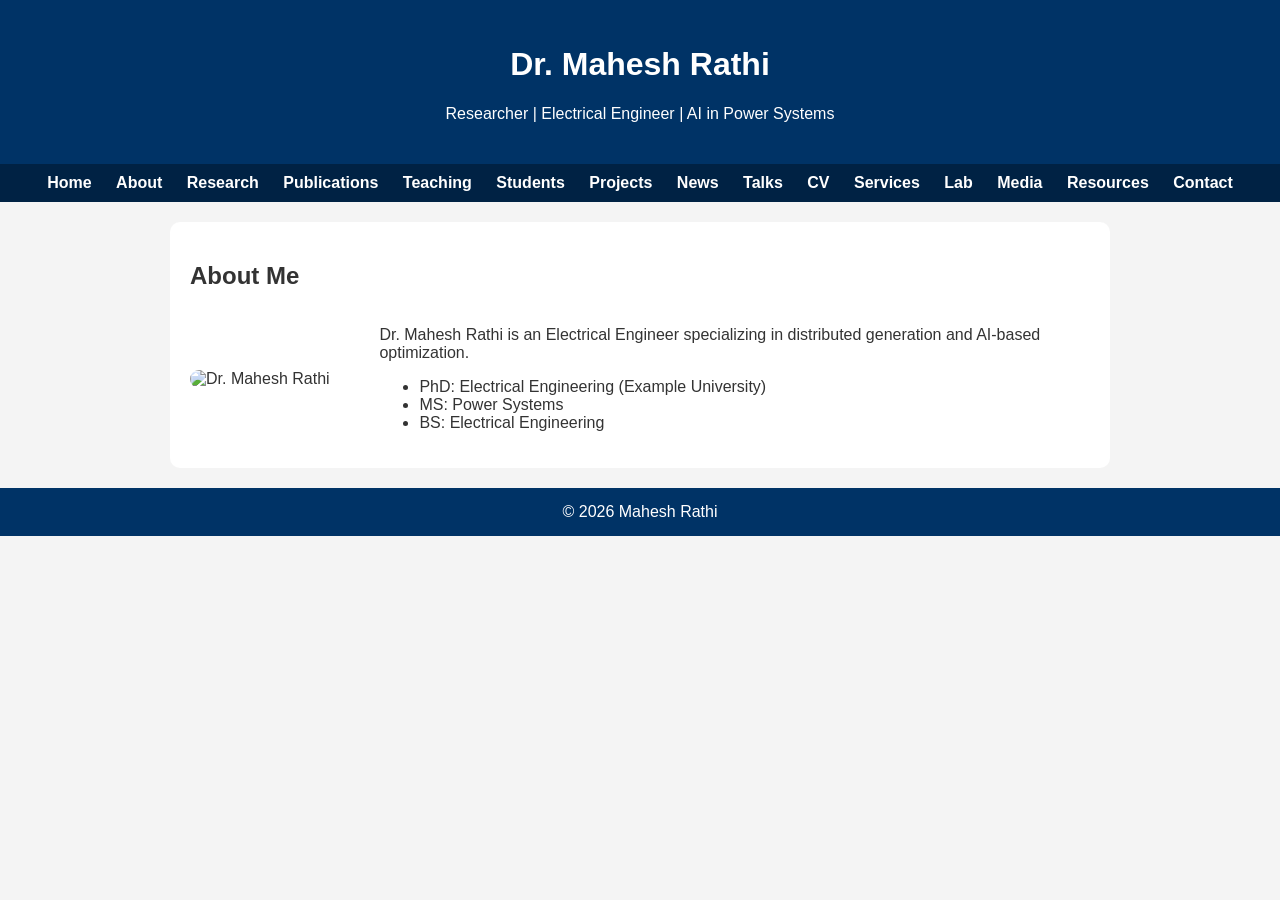
==== about.html @ 7fb6ad46 "Update about.html" ====
<!DOCTYPE html>
<html>
<head>
<title>Home | Mahesh Rathi</title>
<link rel="stylesheet" href="style.css">
</head>

<body>

<header>
<h1>Dr. Mahesh Rathi</h1>
<p>Researcher | Electrical Engineer | AI in Power Systems</p>
</header>

<!-- NAV -->
<!-- paste nav here -->

  <nav>
<a href="index.html">Home</a>
<a href="about.html">About</a>
<a href="research.html">Research</a>
<a href="publications.html">Publications</a>
<a href="teaching.html">Teaching</a>
<a href="students.html">Students</a>
<a href="projects.html">Projects</a>
<a href="news.html">News</a>
<a href="talks.html">Talks</a>
<a href="cv.html">CV</a>
<a href="services.html">Services</a>
<a href="lab.html">Lab</a>
<a href="media.html">Media</a>
<a href="resources.html">Resources</a>
<a href="contact.html">Contact</a>
</nav>

<section>
  <h2>About Me</h2>

  <div style="display: flex; align-items: center; gap: 20px;">

    <img src="images/mahesh.jpg" alt="Dr. Mahesh Rathi"
         style="width: 180px; border-radius: 10px;">

    <div>
      <p>
        Dr. Mahesh Rathi is an Electrical Engineer specializing in distributed generation and AI-based optimization.
      </p>

      <ul>
        <li>PhD: Electrical Engineering (Example University)</li>
        <li>MS: Power Systems</li>
        <li>BS: Electrical Engineering</li>
      </ul>
    </div>

  </div>
</section>

  <footer>© 2026 Mahesh Rathi</footer>
---- style.css ----
body{
    font-family: Arial, sans-serif;
    margin:0;
    background:#f4f4f4;
    color:#333;
}

header{
    background:#003366;
    color:white;
    padding:25px;
    text-align:center;
}

nav{
    background:#002244;
    text-align:center;
    padding:10px;
}

nav a{
    color:white;
    margin:10px;
    text-decoration:none;
    font-weight:bold;
}

nav a:hover{
    text-decoration:underline;
}

section{
    max-width:900px;
    margin:20px auto;
    background:white;
    padding:20px;
    border-radius:10px;
}

footer{
    text-align:center;
    padding:15px;
    background:#003366;
    color:white;
    margin-top:20px;
}

img{
    max-width:100%;
    border-radius:10px;
}

/* MEDIA GALLERY */

.gallery{
    display:flex;
    flex-wrap:wrap;
    gap:20px;
    justify-content:center;
}

.gallery img{
    width:300px;
    border-radius:10px;
    box-shadow:0 0 10px rgba(0,0,0,0.2);
}
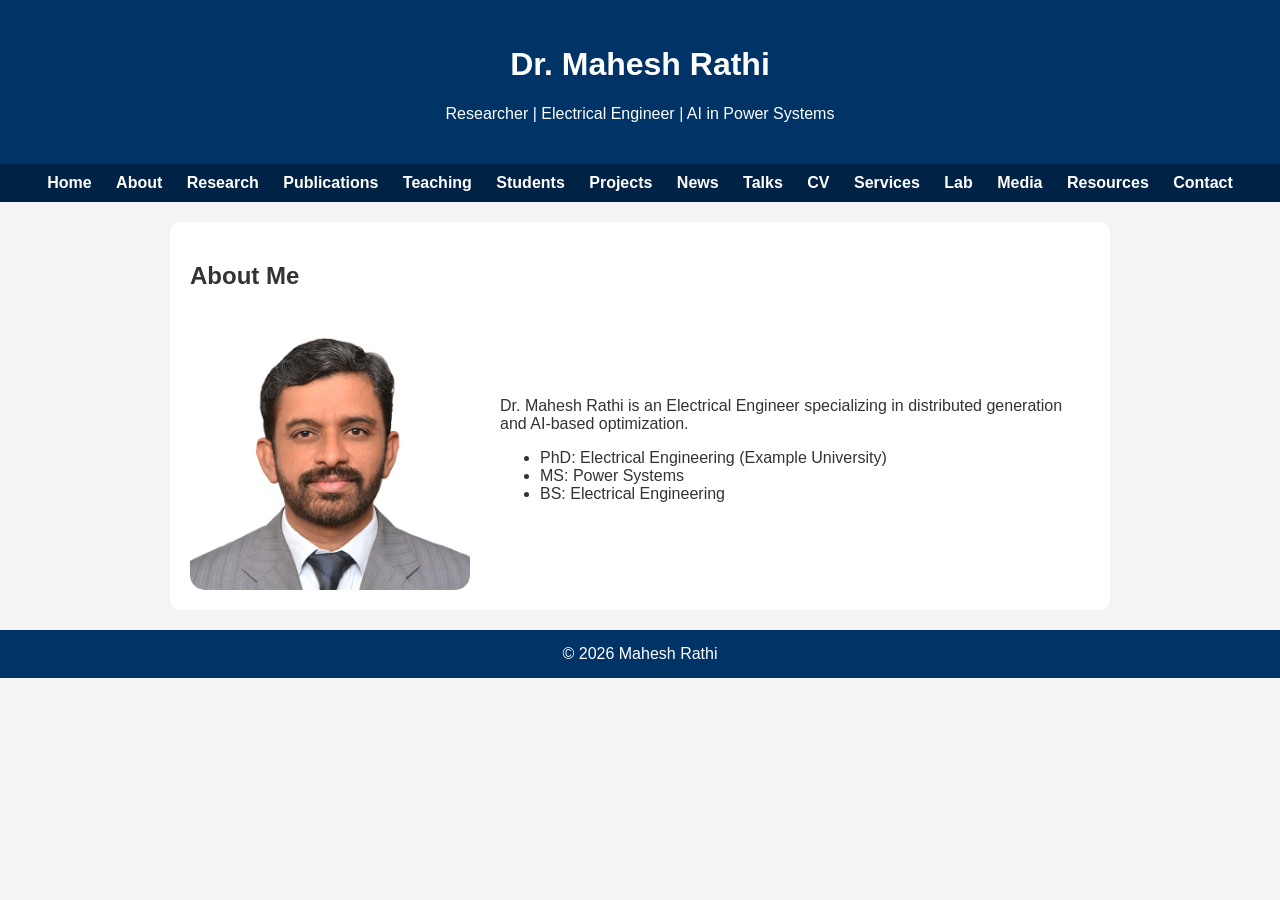
==== commit d74c3692: "Update about.html" ====
--- a/about.html
+++ b/about.html
@@ -36,10 +36,10 @@
 <section>
   <h2>About Me</h2>
 
-  <div style="display: flex; align-items: center; gap: 20px;">
+  <div style="display: flex; align-items: center; gap: 30px;">
 
     <img src="images/mahesh.jpg" alt="Dr. Mahesh Rathi"
-         style="width: 180px; border-radius: 10px;">
+         style="width: 280px; border-radius: 15px;">
 
     <div>
       <p>
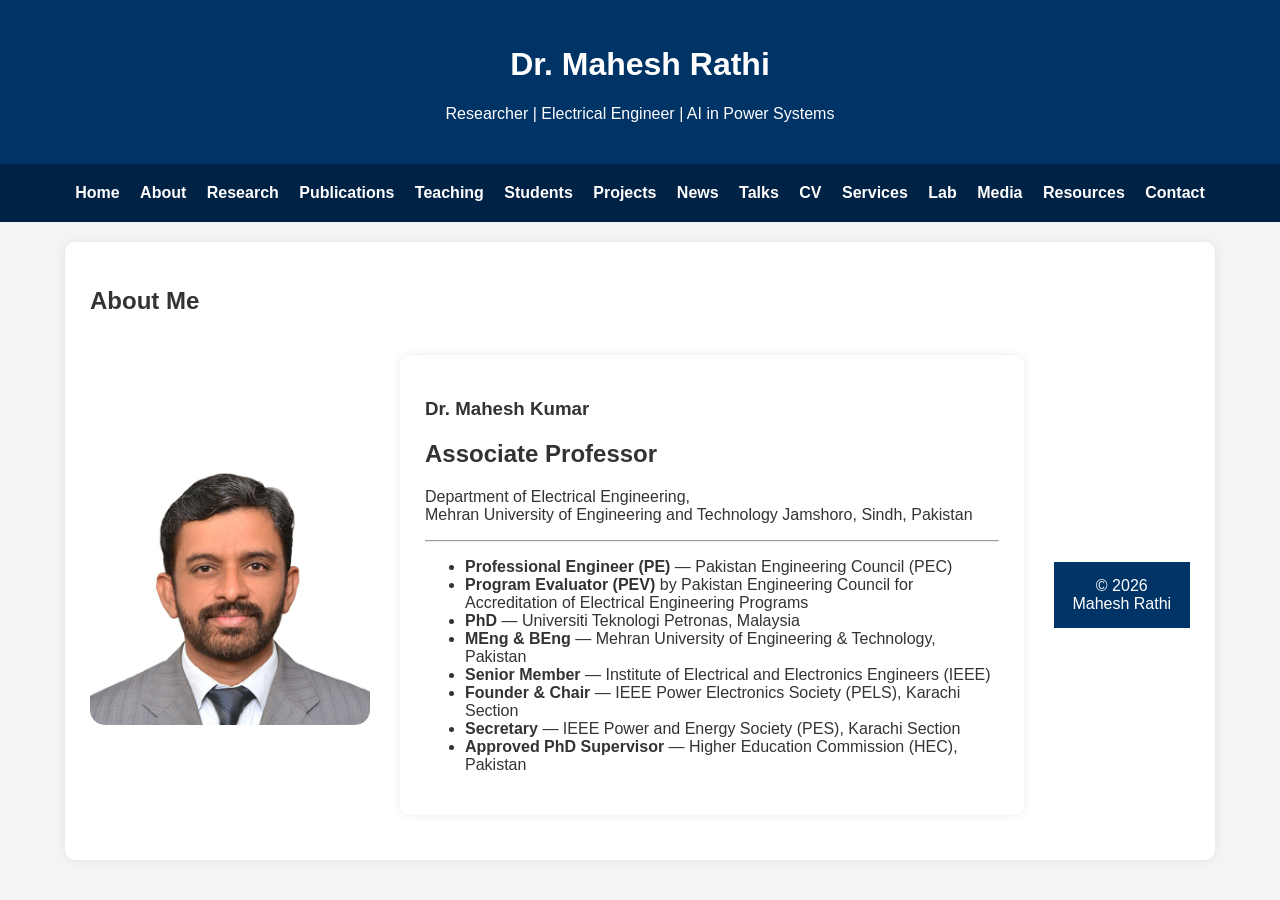
==== commit a2d901b2: "Update about.html" ====
--- a/about.html
+++ b/about.html
@@ -41,19 +41,64 @@
     <img src="images/mahesh.jpg" alt="Dr. Mahesh Rathi"
          style="width: 280px; border-radius: 15px;">
 
-    <div>
-      <p>
-        Dr. Mahesh Rathi is an Electrical Engineer specializing in distributed generation and AI-based optimization.
-      </p>
+   <section class="about-section">
 
-      <ul>
-        <li>PhD: Electrical Engineering (Example University)</li>
-        <li>MS: Power Systems</li>
-        <li>BS: Electrical Engineering</li>
-      </ul>
-    </div>
+<div class="about-box">
 
-  </div>
+<h1 class="profile-name">
+Dr. Mahesh Kumar
+</h1>
+
+<h2 class="designation">
+Associate Professor
+</h2>
+
+<p class="department">
+Department of Electrical Engineering,<br>
+Mehran University of Engineering and Technology Jamshoro, Sindh, Pakistan
+</p>
+
+<hr>
+
+<ul class="profile-details">
+
+<li>
+<b>Professional Engineer (PE)</b> — Pakistan Engineering Council (PEC)
+</li>
+
+<li>
+<b>Program Evaluator (PEV)</b> by Pakistan Engineering Council for Accreditation of Electrical Engineering Programs
+</li>
+
+<li>
+<b>PhD</b> — Universiti Teknologi Petronas, Malaysia
+</li>
+
+<li>
+<b>MEng & BEng</b> — Mehran University of Engineering & Technology, Pakistan
+</li>
+
+<li>
+<b>Senior Member</b> — Institute of Electrical and Electronics Engineers (IEEE)
+</li>
+
+<li>
+<b>Founder & Chair</b> — IEEE Power Electronics Society (PELS), Karachi Section
+</li>
+
+<li>
+<b>Secretary</b> — IEEE Power and Energy Society (PES), Karachi Section
+</li>
+
+<li>
+<b>Approved PhD Supervisor</b> — Higher Education Commission (HEC), Pakistan
+</li>
+
+</ul>
+
+</div>
+
+
 </section>
 
   <footer>© 2026 Mahesh Rathi</footer>
--- a/style.css
+++ b/style.css
@@ -1,3 +1,4 @@
+
 body{
     font-family: Arial, sans-serif;
     margin:0;
@@ -5,6 +6,8 @@
     color:#333;
 }
 
+/* HEADER */
+
 header{
     background:#003366;
     color:white;
@@ -12,30 +15,38 @@
     text-align:center;
 }
 
+/* NAVIGATION */
+
 nav{
     background:#002244;
     text-align:center;
-    padding:10px;
+    padding:12px;
 }
 
 nav a{
     color:white;
-    margin:10px;
+    margin:8px;
     text-decoration:none;
     font-weight:bold;
+    display:inline-block;
 }
 
 nav a:hover{
-    text-decoration:underline;
-}
+    color:#ffcc00;
+}
+
+/* MAIN SECTION */
 
 section{
-    max-width:900px;
+    max-width:1100px;
     margin:20px auto;
     background:white;
-    padding:20px;
-    border-radius:10px;
-}
+    padding:25px;
+    border-radius:10px;
+    box-shadow:0 0 10px rgba(0,0,0,0.08);
+}
+
+/* FOOTER */
 
 footer{
     text-align:center;
@@ -45,22 +56,208 @@
     margin-top:20px;
 }
 
+/* NORMAL IMAGES */
+
 img{
     max-width:100%;
     border-radius:10px;
 }
 
-/* MEDIA GALLERY */
+/* =========================
+   SIMPLE MEDIA GALLERY
+========================= */
 
 .gallery{
-    display:flex;
-    flex-wrap:wrap;
-    gap:20px;
-    justify-content:center;
-}
-
-.gallery img{
-    width:300px;
-    border-radius:10px;
-    box-shadow:0 0 10px rgba(0,0,0,0.2);
-}
+    display:grid;
+    grid-template-columns:repeat(3, 1fr);
+    gap:25px;
+    margin-top:20px;
+}
+
+/* gallery item */
+
+.gallery-item{
+    text-align:center;
+}
+
+/* image */
+
+
+.gallery-item img{
+    width:100%;
+    height:auto;
+    border-radius:10px;
+    box-shadow:0 0 10px rgba(0,0,0,0.15);
+    cursor:pointer;
+    transition:0.3s;
+}
+
+/* hover effect */
+
+.gallery-item img:hover{
+    transform:scale(1.02);
+}
+```
+
+
+/* caption */
+
+.caption{
+    margin-top:8px;
+    font-size:15px;
+    font-weight:bold;
+}
+
+/* MOBILE RESPONSIVE */
+
+@media(max-width:900px){
+
+.gallery{
+    grid-template-columns:repeat(2,1fr);
+}
+
+}
+
+@media(max-width:600px){
+
+.gallery{
+    grid-template-columns:1fr;
+}
+
+nav a{
+    display:block;
+    margin:10px 0;
+}
+
+}
+
+```css
+/* =========================
+   RESOURCES SECTION
+========================= */
+
+.resource-box{
+    background:#f8f8f8;
+    padding:18px;
+    margin-top:15px;
+    border-radius:10px;
+    border-left:5px solid #003366;
+    transition:0.3s;
+}
+
+.resource-box:hover{
+    background:#eef4ff;
+    transform:translateX(5px);
+}
+
+.resource-box a{
+    text-decoration:none;
+    color:#003366;
+    font-size:18px;
+    font-weight:bold;
+}
+
+
+
+```css
+/* =========================
+   PROJECT SECTION
+========================= */
+
+.project-box{
+    background:white;
+    margin-top:25px;
+    padding:25px;
+    border-radius:12px;
+    box-shadow:0 0 10px rgba(0,0,0,0.08);
+    border-left:6px solid #003366;
+    transition:0.3s;
+}
+
+.project-box:hover{
+    transform:translateY(-3px);
+    box-shadow:0 0 15px rgba(0,0,0,0.12);
+}
+
+.project-box h3{
+    color:#003366;
+    margin-bottom:15px;
+}
+
+.project-box p{
+    line-height:1.8;
+}
+
+.project-box ul{
+    margin-top:10px;
+    margin-bottom:10px;
+}
+
+
+
+
+/* =========================
+   STUDENTS SECTION
+========================= */
+
+.student-box{
+    background:white;
+    margin-top:25px;
+    padding:25px;
+    border-radius:12px;
+    box-shadow:0 0 10px rgba(0,0,0,0.08);
+    border-left:6px solid #003366;
+    transition:0.3s;
+}
+
+.student-box:hover{
+    transform:translateY(-3px);
+    box-shadow:0 0 15px rgba(0,0,0,0.12);
+}
+
+.student-box h3{
+    color:#003366;
+    margin-bottom:15px;
+}
+
+.student-box p{
+    line-height:1.8;
+}
+
+/* =========================
+   STUDENT TABLE
+========================= */
+
+table{
+    width:100%;
+    border-collapse:collapse;
+    margin-top:20px;
+    background:white;
+}
+
+table th{
+    background:#003366;
+    color:white;
+    padding:14px;
+    border:1px solid #ccc;
+    text-align:center;
+}
+
+table td{
+    padding:18px 14px;   /* MAIN SPACE INSIDE CELLS */
+    border:1px solid #ccc;
+    vertical-align:top;
+    line-height:1.8;     /* SPACE BETWEEN LINES */
+}
+
+/* alternate row color */
+
+table tr:nth-child(even){
+    background:#f9f9f9;
+}
+
+/* hover effect */
+
+table tr:hover{
+    background:#eef5ff;
+}
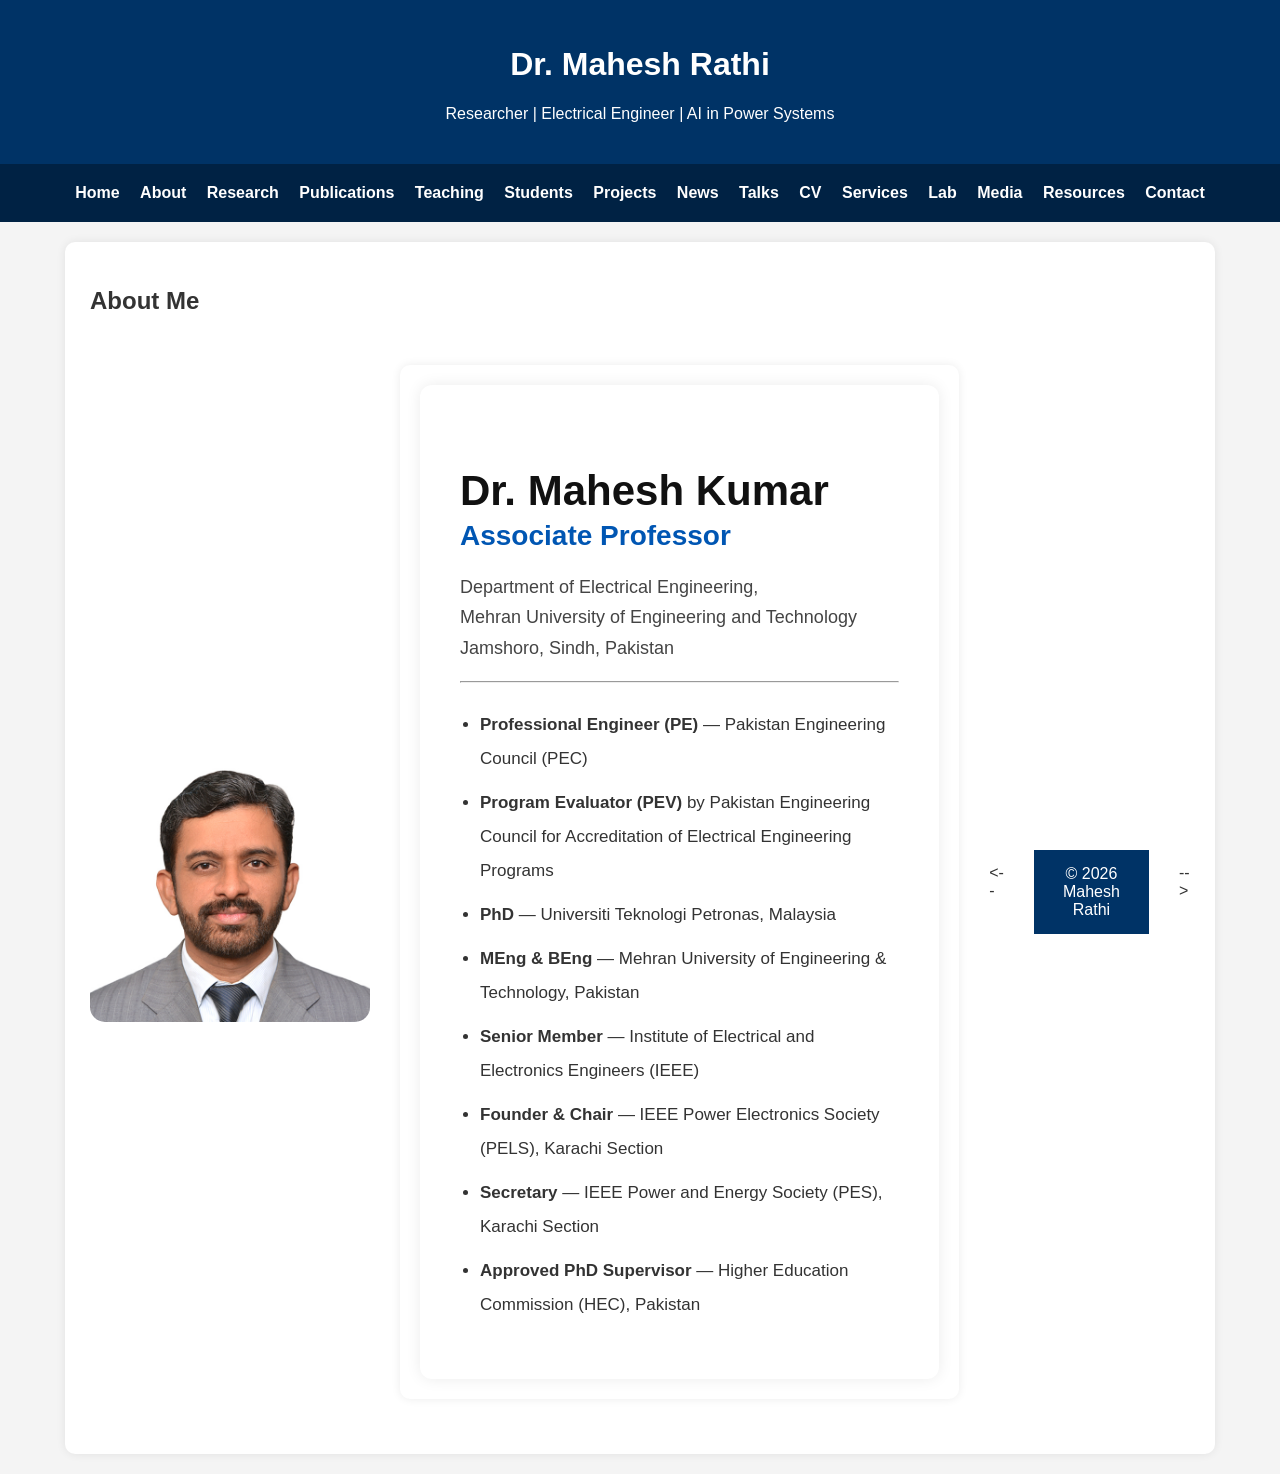
==== commit 7a0f20cd: "Update about.html" ====
--- a/about.html
+++ b/about.html
@@ -101,4 +101,4 @@
 
 </section>
 
-  <footer>© 2026 Mahesh Rathi</footer>
+<-- <footer>© 2026 Mahesh Rathi</footer> -->
--- a/style.css
+++ b/style.css
@@ -261,3 +261,50 @@
 table tr:hover{
     background:#eef5ff;
 }
+
+/* =========================
+   ABOUT PAGE PROFILE
+========================= */
+
+.about-section{
+    max-width:1000px;
+    margin:30px auto;
+    padding:20px;
+}
+
+.about-box{
+    background:white;
+    padding:40px;
+    border-radius:12px;
+    box-shadow:0 0 15px rgba(0,0,0,0.08);
+}
+
+.profile-name{
+    font-size:42px;
+    margin-bottom:5px;
+    color:#111;
+}
+
+.designation{
+    color:#0056b3;
+    font-size:28px;
+    margin-top:0;
+    margin-bottom:20px;
+}
+
+.department{
+    font-size:18px;
+    line-height:1.7;
+    color:#444;
+}
+
+.profile-details{
+    margin-top:25px;
+    line-height:2;
+    font-size:17px;
+    padding-left:20px;
+}
+
+.profile-details li{
+    margin-bottom:10px;
+}
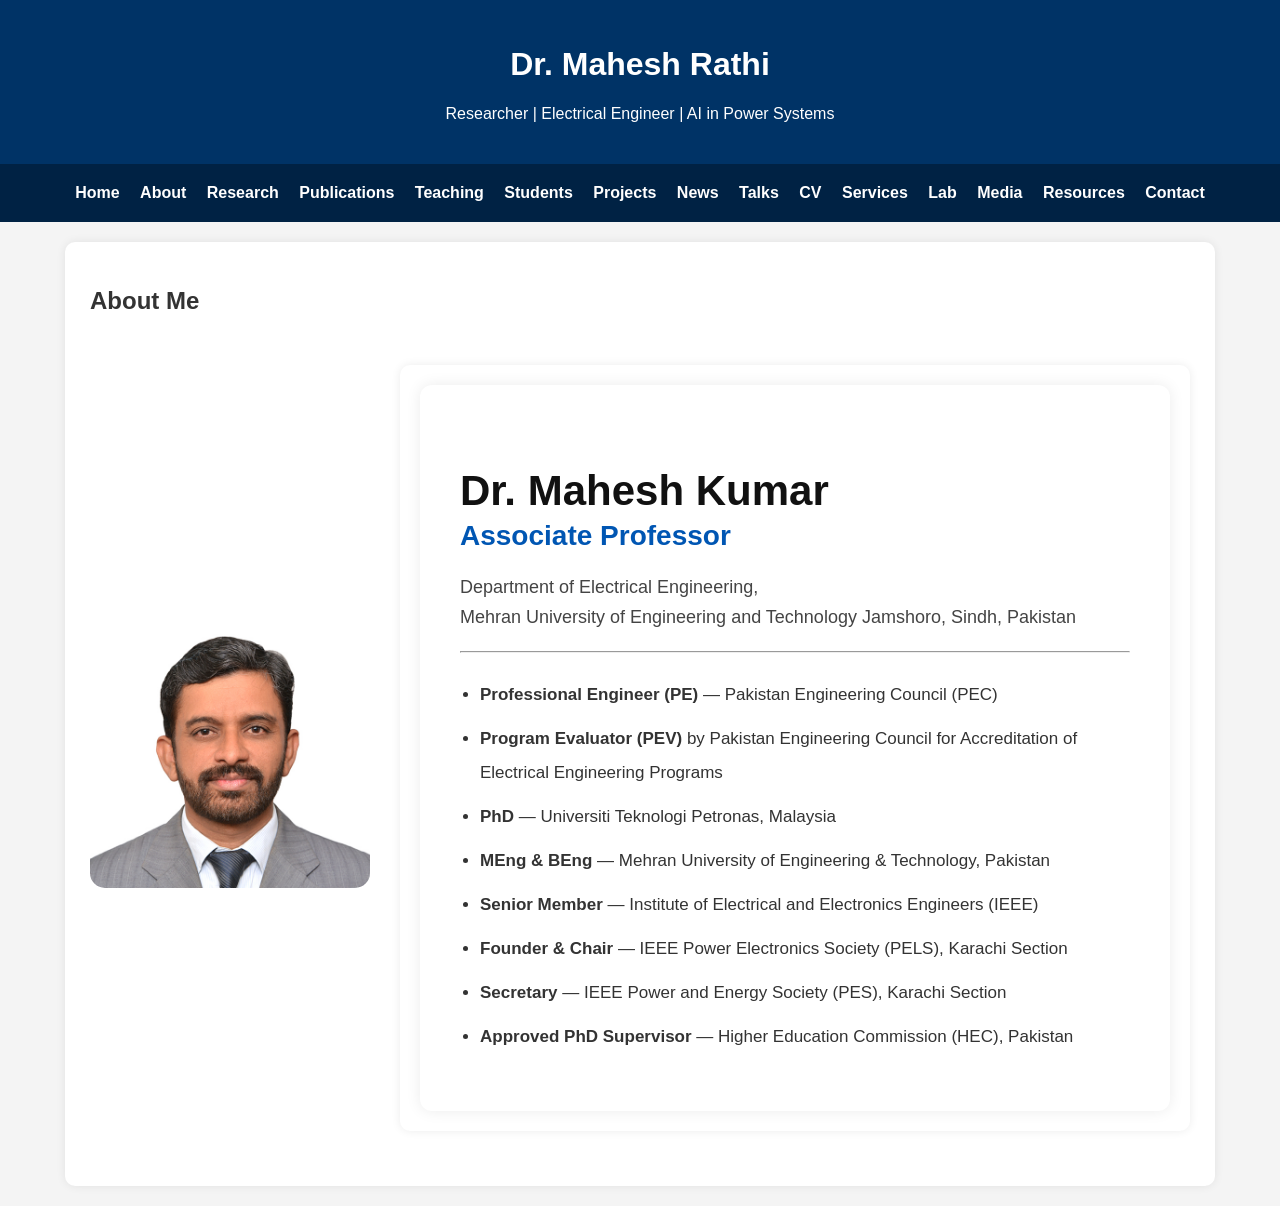
==== commit a0734ce2: "Update about.html" ====
--- a/about.html
+++ b/about.html
@@ -101,4 +101,3 @@
 
 </section>
 
-<-- <footer>© 2026 Mahesh Rathi</footer> -->
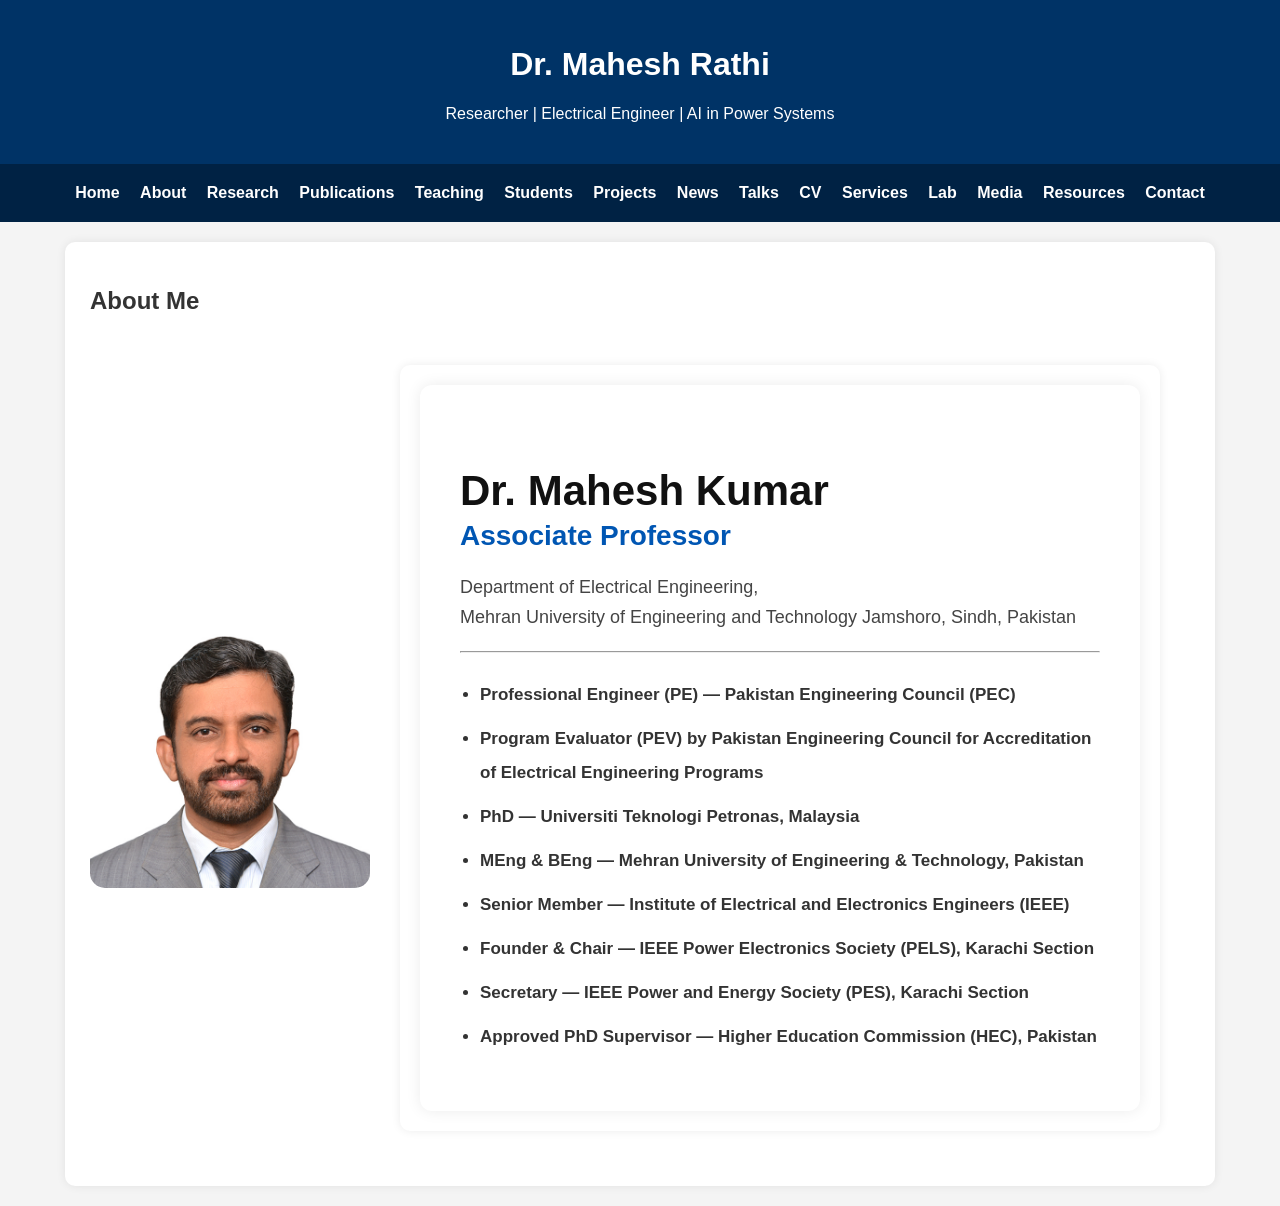
==== commit d7857c34: "Update about.html" ====
--- a/about.html
+++ b/about.html
@@ -61,11 +61,11 @@
 <hr>
 
 <ul class="profile-details">
-
+<b><b>
 <li>
 <b>Professional Engineer (PE)</b> — Pakistan Engineering Council (PEC)
 </li>
-
+<b><b>
 <li>
 <b>Program Evaluator (PEV)</b> by Pakistan Engineering Council for Accreditation of Electrical Engineering Programs
 </li>
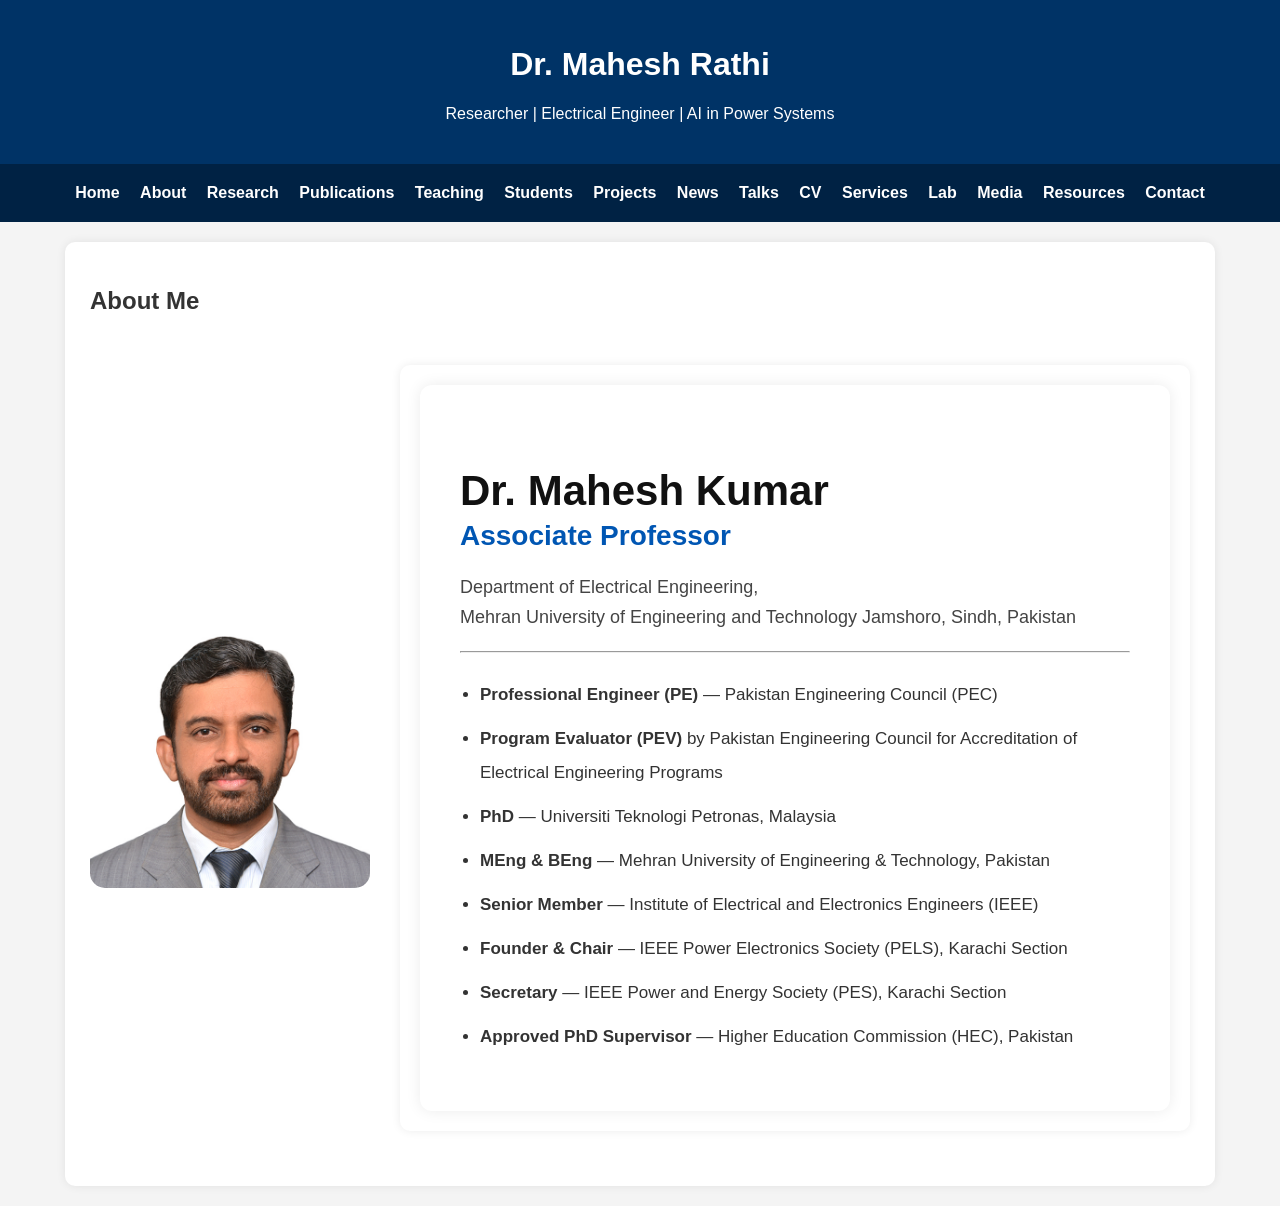
==== commit 3f707c73: "Update about.html" ====
--- a/about.html
+++ b/about.html
@@ -61,11 +61,11 @@
 <hr>
 
 <ul class="profile-details">
-<b><b>
+
 <li>
 <b>Professional Engineer (PE)</b> — Pakistan Engineering Council (PEC)
 </li>
-<b><b>
+
 <li>
 <b>Program Evaluator (PEV)</b> by Pakistan Engineering Council for Accreditation of Electrical Engineering Programs
 </li>
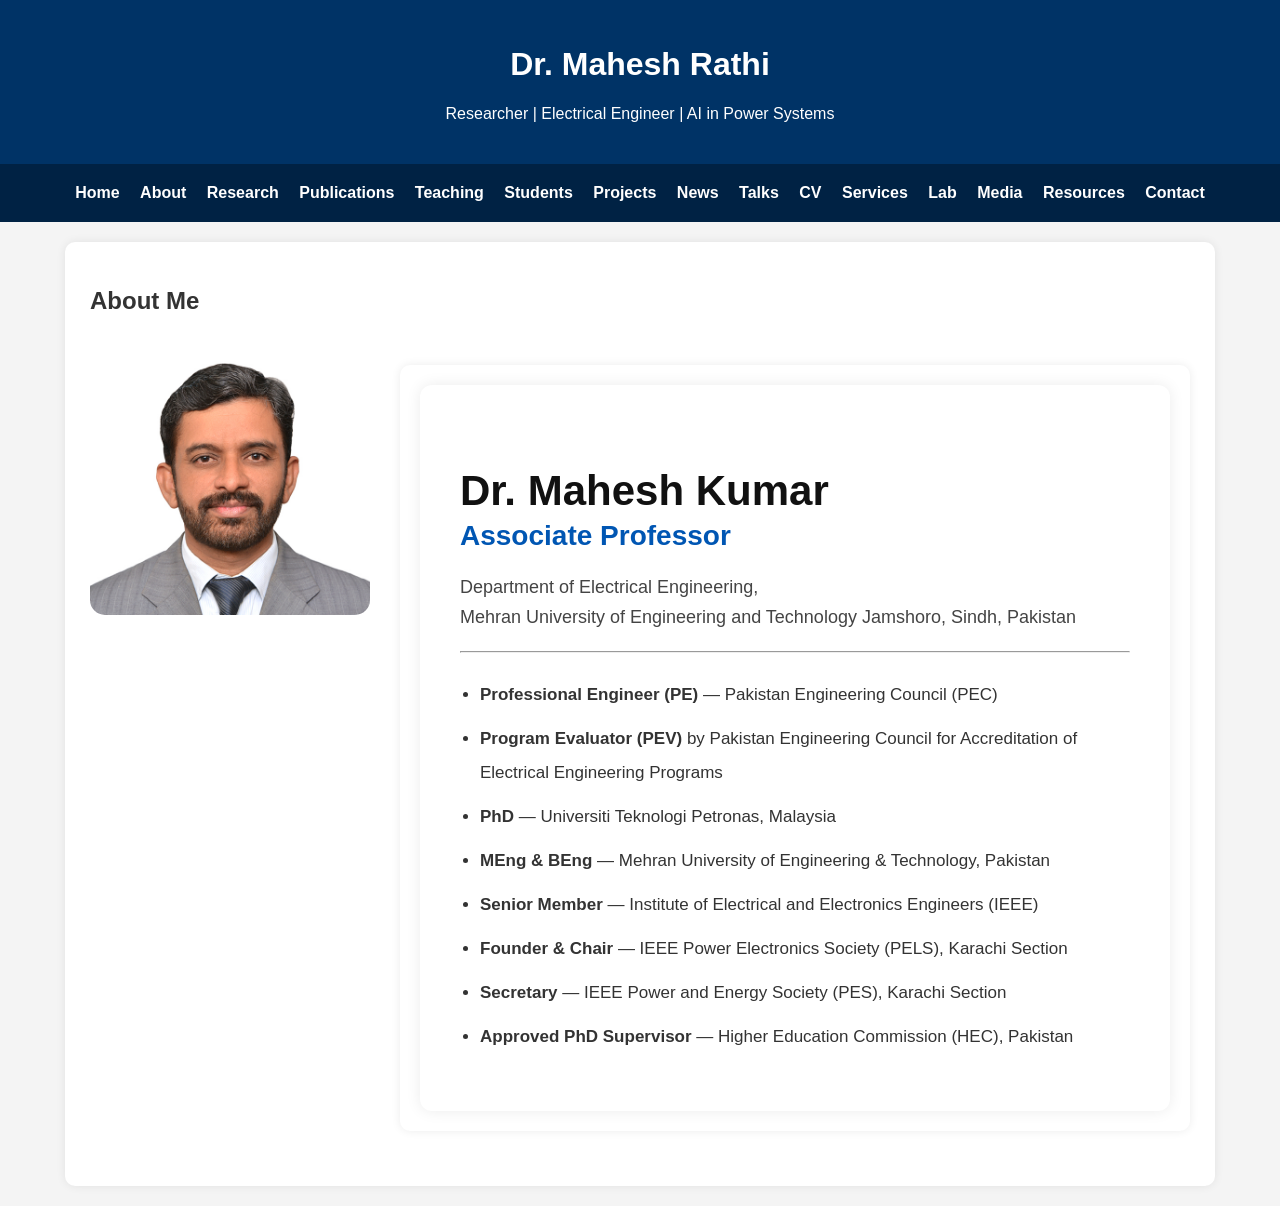
==== commit f35bb043: "Update about.html" ====
--- a/about.html
+++ b/about.html
@@ -36,10 +36,13 @@
 <section>
   <h2>About Me</h2>
 
-  <div style="display: flex; align-items: center; gap: 30px;">
+<div style="display:flex; align-items:flex-start; gap:30px;">
 
-    <img src="images/mahesh.jpg" alt="Dr. Mahesh Rathi"
-         style="width: 280px; border-radius: 15px;">
+    <!-- PHOTO -->
+
+    <img src="images/mahesh.jpg"
+         alt="Dr. Mahesh Kumar"
+         style="width:280px; border-radius:15px;">
 
    <section class="about-section">
 
